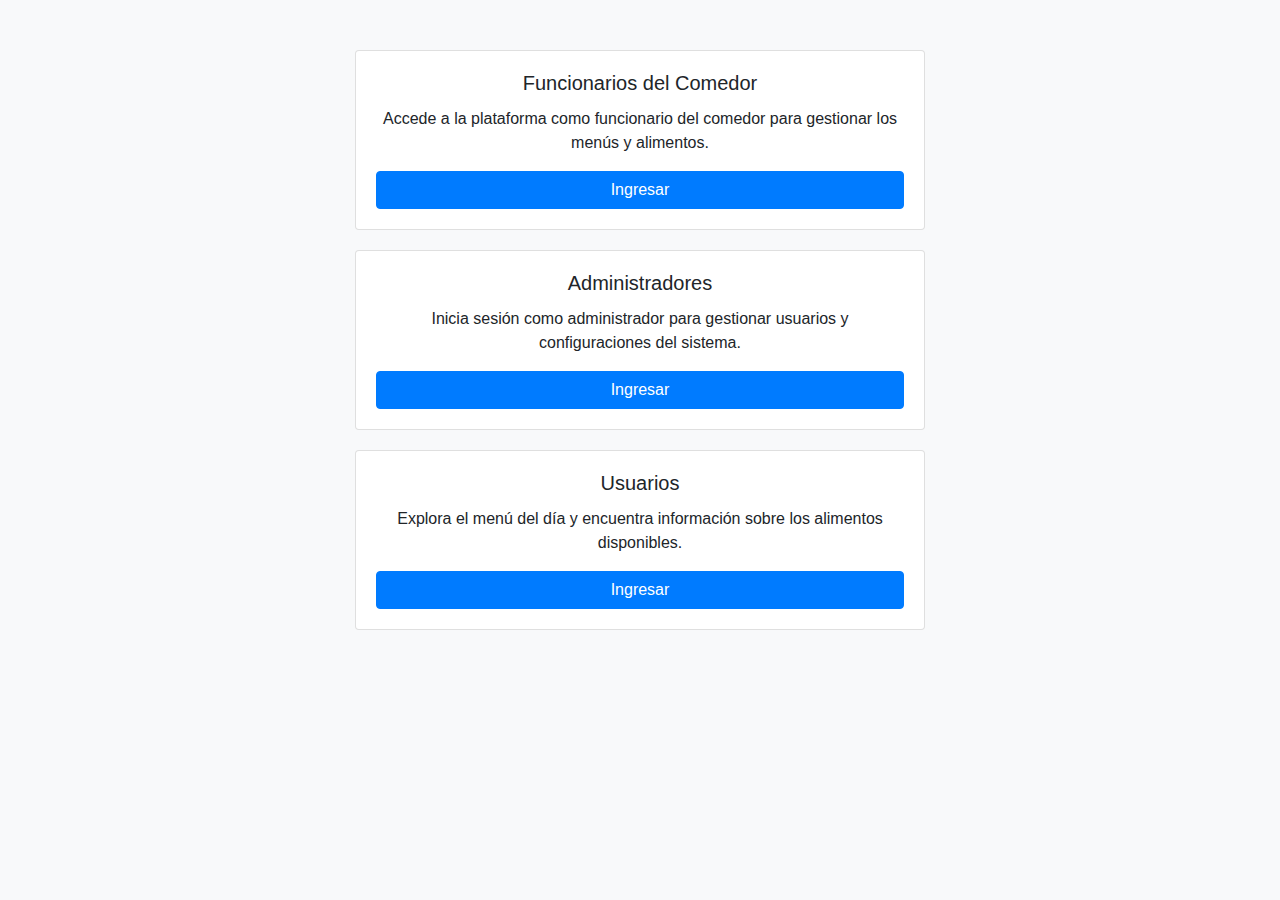
==== src/interface/index.html @ f56d684c "update interface" ====
<!DOCTYPE html>
<html lang="es">

<head>
  <meta charset="UTF-8">
  <meta name="viewport" content="width=device-width, initial-scale=1.0">
  <title>Página de Usuarios</title>
  <link rel="stylesheet" href="https://stackpath.bootstrapcdn.com/bootstrap/4.5.2/css/bootstrap.min.css">
  <link rel="stylesheet" href="styles.css">
</head>

<body>
  <div class="container inicio-container">
    <div class="card">
      <div class="card-body">
        <h5 class="card-title">Funcionarios del Comedor</h5>
        <p class="card-text">Accede a la plataforma como funcionario del comedor para gestionar los menús y alimentos.</p>
        <a href="#" class="btn btn-primary btn-block btn-funcionario">Ingresar</a>
      </div>
    </div>

    <div class="card">
      <div class="card-body">
        <h5 class="card-title">Administradores</h5>
        <p class="card-text">Inicia sesión como administrador para gestionar usuarios y configuraciones del sistema.</p>
        <a href="#" class="btn btn-primary btn-block">Ingresar</a>
      </div>
    </div>

    <div class="card">
      <div class="card-body">
        <h5 class="card-title">Usuarios</h5>
        <p class="card-text">Explora el menú del día y encuentra información sobre los alimentos disponibles.</p>
        <a href="#" class="btn btn-primary btn-block">Ingresar</a>
      </div>
    </div>
  </div>

  <div class="container menu-container">
    <div class="card">
      <div class="card-body">
        <h5 class="card-title">Menú del Comedor</h5>
        <p class="card-text">Selecciona una opción:</p>
        <a href="errorPage.html" class="btn btn-primary btn-block">Ingresar Menú</a>
        <a href="#" class="btn btn-primary btn-block btn-modificar-menu">Modificar Menú</a>
      </div>
    </div>
  </div>

  <div class="container modificar-menu-container">
    <div class="card">
      <div class="card-body">
        <h5 class="card-title">Modificar Menú</h5>
        <p class="card-text">Selecciona qué menú deseas modificar:</p>
        <a href="#" class="btn btn-primary btn-block">Modificar Menú Semanal</a>
        <a href="#" class="btn btn-primary btn-block">Modificar Menú Alternativo</a>
      </div>
    </div>
  </div>

  <script src="https://code.jquery.com/jquery-3.6.0.min.js"></script>
  <script src="main.js"></script>
</body>

</html>
---- src/interface/styles.css ----
body {
    background-color: #f8f9fa;
  }
  
  .container {
    max-width: 600px;
    margin: 0 auto;
    margin-top: 50px;
  }
  
  .card {
    margin-bottom: 20px;
  }
  
  .card-body {
    text-align: center;
  }
  

  .menu-container,
.modificar-menu-container {
  display: none;
}
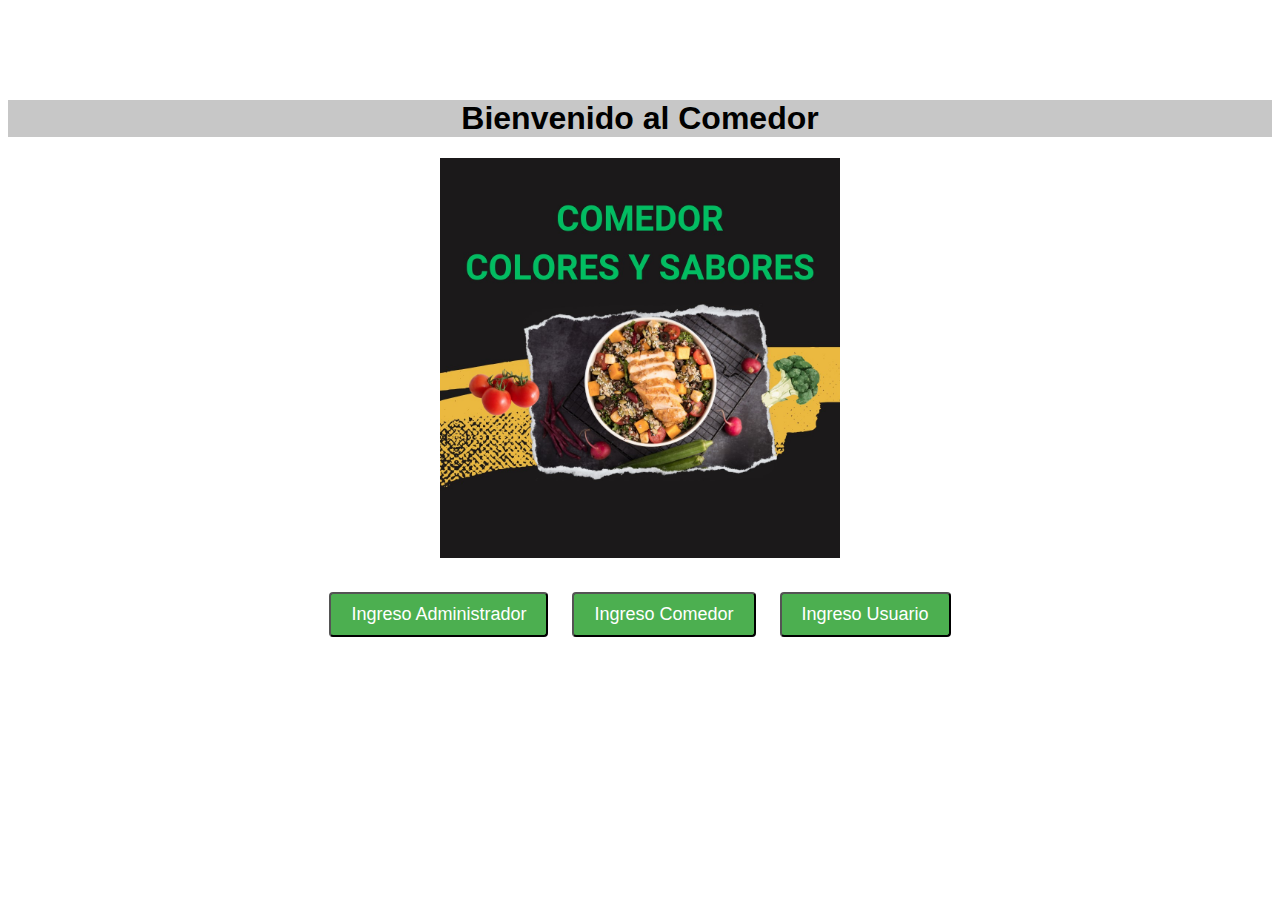
==== commit 10f87579: "comedor1" ====
--- a/src/interface/index.html
+++ b/src/interface/index.html
@@ -1,65 +1,104 @@
 <!DOCTYPE html>
 <html lang="es">
+<head>
+  <title>Página del Comedor</title>
+  <meta charset="utf-8">
+  <meta name="viewport" content="width=device-width, initial-scale=1">
+  <title>proyecto2023</title>
+  <link href="https://cdn.jsdelivr.net/npm/bootstrap@5.2.3/dist/css/bootstrap.min.css" rel="stylesheet"
+    integrity="sha384-rbsA2VBKQhggwzxH7pPCaAqO46MgnOM80zW1RWuH61DGLwZJEdK2Kadq2F9CUG65" crossorigin="anonymous">
+  <link href="styles.css" rel="stylesheet">
+ 
+</head>
+<body>
+  <div id="index">
+    
+    <h1>Bienvenido al Comedor</h1>
+    <img id="comedor-image" src="./img/fondo.jpg" alt="Foto del Comedor">
 
-<head>
-  <meta charset="UTF-8">
-  <meta name="viewport" content="width=device-width, initial-scale=1.0">
-  <title>Página de Usuarios</title>
-  <link rel="stylesheet" href="https://stackpath.bootstrapcdn.com/bootstrap/4.5.2/css/bootstrap.min.css">
-  <link rel="stylesheet" href="styles.css">
-</head>
+    <div id="ingreso">
+      <button class="button" onclick="mostrarFormulario('administrador')">Ingreso Administrador</button>
+      <button class="button" onclick="mostrarFormulario('comedor')">Ingreso Comedor</button>
+      <button class="button" onclick="mostrarFormulario('usuario')">Ingreso Usuario</button>
+    </div>
+  </div>
 
-<body>
-  <div class="container inicio-container">
-    <div class="card">
-      <div class="card-body">
-        <h5 class="card-title">Funcionarios del Comedor</h5>
-        <p class="card-text">Accede a la plataforma como funcionario del comedor para gestionar los menús y alimentos.</p>
-        <a href="#" class="btn btn-primary btn-block btn-funcionario">Ingresar</a>
+  <!--____________________________________________________________________-->
+  <div id="formulario-administrador">
+    <h2>Ingreso Administrador</h2>
+    <button class="button" onclick="goBack()">Volver atrás</button>
+  </div>
+ 
+ 
+  <div id="formulario-usuario">
+    <h2>Ingreso Usuario</h2>
+    <button class="button" onclick="goBack()">Volver atrás</button>
+  </div>
+
+  
+  <!--_____________________________________________________________________-->
+ 
+ 
+  <div id="formulario-comedor">
+    <div>
+      <h1>COMEDOR</h1>
+    </div> 
+    <nav class="navbar navbar-expand d-flex justify-content-center">
+      <div class="nav nav-pills" id="nav-tab" >
+        <button class="button" onclick="mostrarFormulario('ingresarMenu')">INGRESAR MENUS</button>
+        <button class="button" onclick="mostrarFormulario('modificaciones')">MODIFICAR MENUS</button>
+        <button class="button" onclick="mostrarFormulario('ingresarCompras')">INGRESAR COMPRAS</button>
       </div>
+    </nav>
+
+    <!--__________________________________________________________________________________________-->
+    <div id="formulario-ingresarCompras">
+      <h2>Ingreso Compras</h2>
+      <button class="button" onclick="goBack()">Volver atrás</button>
     </div>
-
-    <div class="card">
-      <div class="card-body">
-        <h5 class="card-title">Administradores</h5>
-        <p class="card-text">Inicia sesión como administrador para gestionar usuarios y configuraciones del sistema.</p>
-        <a href="#" class="btn btn-primary btn-block">Ingresar</a>
-      </div>
+  
+    <div id="formulario-ingresarMenu">
+      <h2>Ingreso Menus</h2>
+      <button class="button" onclick="goBack()">Volver atrás</button>
     </div>
-
-    <div class="card">
-      <div class="card-body">
-        <h5 class="card-title">Usuarios</h5>
-        <p class="card-text">Explora el menú del día y encuentra información sobre los alimentos disponibles.</p>
-        <a href="#" class="btn btn-primary btn-block">Ingresar</a>
+    <!--______________________________________________________________________________________________-->
+   
+   <div class="tab-content" id="nav-tabContent">
+      <div class="tab-pane fade show active" id="nav-add-country" role="tabpanel" aria-labelledby="nav-add-country-tab">
+        <div class="container shadow bg-white rounded">
+          <div class="row">
+            <div class="col-sm p-0 fill">
+              <img id="comedor-image" src="img/fondo.jpg" alt="Flags Image" id="imagenfondo" class="rounded-start">
+            </div>
+          </div>
+        </div>
       </div>
     </div>
   </div>
 
-  <div class="container menu-container">
-    <div class="card">
-      <div class="card-body">
-        <h5 class="card-title">Menú del Comedor</h5>
-        <p class="card-text">Selecciona una opción:</p>
-        <a href="errorPage.html" class="btn btn-primary btn-block">Ingresar Menú</a>
-        <a href="#" class="btn btn-primary btn-block btn-modificar-menu">Modificar Menú</a>
-      </div>
-    </div>
-  </div>
+  <script>
+    function mostrarFormulario(tipo) {
+      var index = document.getElementById('index');
+      index.style.display = 'none';
 
-  <div class="container modificar-menu-container">
-    <div class="card">
-      <div class="card-body">
-        <h5 class="card-title">Modificar Menú</h5>
-        <p class="card-text">Selecciona qué menú deseas modificar:</p>
-        <a href="#" class="btn btn-primary btn-block">Modificar Menú Semanal</a>
-        <a href="#" class="btn btn-primary btn-block">Modificar Menú Alternativo</a>
-      </div>
-    </div>
-  </div>
+      var formularios = document.querySelectorAll('#formulario-administrador, #formulario-ingresarCompras, #formulario-ingresarMenu, #formulario-comedor, #formulario-usuario');
+      for (var i = 0; i < formularios.length; i++) {
+        formularios[i].style.display = 'none';
+      }
 
-  <script src="https://code.jquery.com/jquery-3.6.0.min.js"></script>
-  <script src="main.js"></script>
+      var formulario = document.querySelector('#formulario-' + tipo);
+      formulario.style.display = 'block';
+    }
+
+    function goBack() {
+      var index = document.getElementById('index');
+      index.style.display = 'block';
+
+      var formularios = document.querySelectorAll('#formulario-administrador, #formulario-comedor, #formulario-usuario, #formulario-ingresarCompras, #formulario-ingresarMenu');
+      for (var i = 0; i < formularios.length; i++) {
+        formularios[i].style.display = 'none';
+      }
+    }
+  </script>
 </body>
-
 </html>
--- a/src/interface/styles.css
+++ b/src/interface/styles.css
@@ -1,23 +1,52 @@
 body {
-    background-color: #f8f9fa;
-  }
+  text-align: center;
+  margin-top: 100px;
+}
+
+h1 {
+  font-family:sans-serif;
+  font: Roboto;
+  color:green 900;
+  background-color:  rgb(199, 199, 199);
   
-  .container {
-    max-width: 600px;
-    margin: 0 auto;
-    margin-top: 50px;
-  }
+}
+
+
+
+.button {
+  display: inline-block;
+  padding: 10px 20px;
+  font-size: 18px;
+  text-align: center;
+  text-decoration: none;
+  background-color: #4CAF50;
+  color: white;
+  border-radius: 4px;
+  transition: background-color 0.3s ease;
+  cursor: pointer;
+  margin: 10px;
+}
+
+.button:hover {
+  background-color: #45a049;
+}
+
+#formulario-administrador,
+    #formulario-comedor,
+    #formulario-usuario,
+    #formulario-ingresarCompras,
+    #formulario-ingresarMenu {
+      display: none;
+    }
+
+#comedor-image {
+  margin-bottom: 20px;
+  max-width: 400px;
+  height: auto;
+}
+
+.navbar {
+  margin-bottom: 40px;
+  background-color: rgb(199, 199, 199);
   
-  .card {
-    margin-bottom: 20px;
-  }
-  
-  .card-body {
-    text-align: center;
-  }
-  
-
-  .menu-container,
-.modificar-menu-container {
-  display: none;
-}
+}